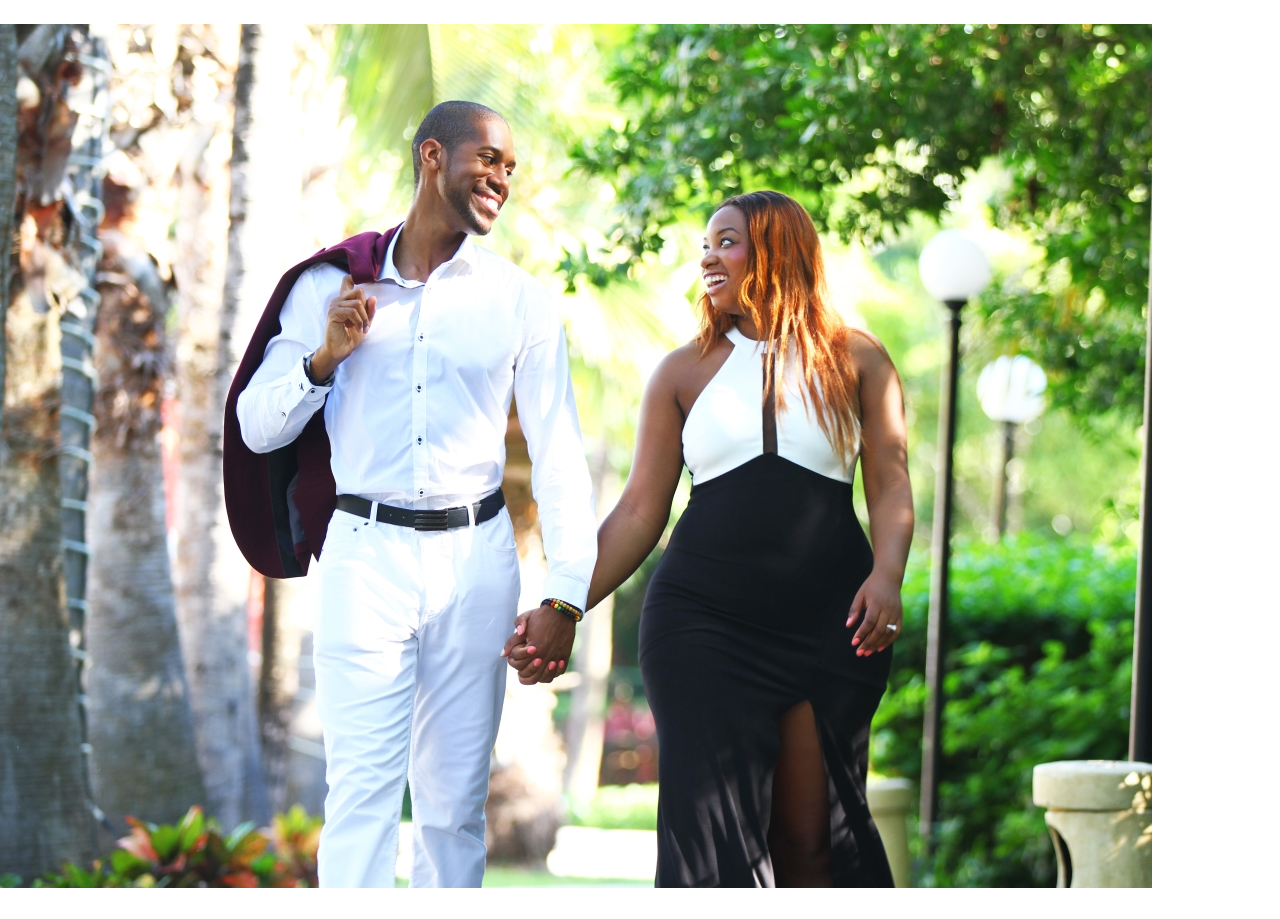
==== invitation.html @ 3a01578b "Updates" ====
<!DOCTYPE HTML>
 <html lang="en">
  <head>
   
    <!-- Required meta tags always come first -->
    <meta charset="utf-8">
    <meta name="viewport" content="width=device-width, initial-scale=1, shrink-to-fit=no">
     <title>Welcome to Our Egyptian Wedding</title> 
     <meta http-equiv="x-ua-compatible" content="ie=edge">
     <meta name="description" content="Jessica Martin and Richard Knight's Egyptian Wedding" >
     
      <!-- Bootstrap CSS -->
    
    <link rel="stylesheet" href="assets/bootstrap-v4/css/bootstrap.min.css"    >
     <!-- GOOGLE FONT -->
    <link href="https://fonts.googleapis.com/css?family=Dancing+Script|Hanuman|Kaushan+Script|Parisienne|Prata|Tangerine|Great+Vibes" rel="stylesheet">
    

    <link rel="stylesheet" href="assets/css/invitation-styles.css">
    
     </head>
     
     <body>
      
       
       <div >
           <div id="left" style="background-color:yellow; display:inline-block; margin-right:500px;">
               
           </div>
           <div id="center" class="invitation-section" style="display:inline-block;  width: 90%;">
                   <div id="spacer" style="height:730px;">
                       
                   </div>
                      <div class="container ">
                       <div id="cover-fade-in-div" class="  text-xs-center">
                            <div id="fade-in-wrapper-2" class="box fade-in one">
                                <h1 id="cover-fade-in-header" class="display-1">Richard &amp; Jessica</h1> 
                                 <h2 id="cover-fade-in-sub" class="display-4">November 4th, 2017</h2> 
                              </div>
                        </div>

                   </div>
           </div>
           <div id="right"  style="background-color:red; display:inline-block;">
               
               
           </div>
       </div>
        
       
            
            
         
     </body>
    
</html>
---- assets/css/invitation-styles.css ----
html, body{
    height: 100%;
}

section{
    margin:0px;
    width:1268px;
    min-height: 864px;
    /*border: medium solid black;*/
}

.vertical-align-parent, .horizontal-align-parent{
    position: relative;
}
.vertical-align-child{
      position:absolute;
    /*width:100%;*/
    top:60%;
     -webkit-transform: translateY(-50%);
      -ms-transform: translateY(-50%);
      transform: translateY(-50%);
}

#left{
    width:10%;
}

#right{
      width:10%;
}

.invitation-section {
    background: url("../img/engagement/rich-jess-hold-hands-walking.jpg") no-repeat;
    width:1268px;
    min-height: 864px;
}

 #cover-fade-in-sub{
    font-family: 'Prata', serif; 
     font-size: 29px;
     color: white;
     
}
#cover-fade-in-header{
    
/*font-family: 'Parisienne', cursive;*/
    font-family: 'Great Vibes', cursive;
    color: #d4bb97;
     font-size:55px;
}

/* make keyframes that tell the start state and the end state of our object */
@-webkit-keyframes fadeIn { from { opacity:0; } to { opacity:1; } }
@-moz-keyframes fadeIn { from { opacity:0; } to { opacity:1; } }
@keyframes fadeIn { from { opacity:0; } to { opacity:1; } }

.fade-in {
  opacity:0;  /* make things invisible upon start */
  -webkit-animation:fadeIn ease-in 1;  /* call our keyframe named fadeIn, use animattion ease-in and repeat it only 1 time */
  -moz-animation:fadeIn ease-in 1;
  animation:fadeIn ease-in 1;

  -webkit-animation-fill-mode:forwards;  /* this makes sure that after animation is done we remain at the last keyframe value (opacity: 1)*/
  -moz-animation-fill-mode:forwards;
  animation-fill-mode:forwards;

  -webkit-animation-duration:1s;
  -moz-animation-duration:1s;
  animation-duration:1s;
}

.fade-in.one {
  -webkit-animation-delay: 0.7s;
  -moz-animation-delay: 0.7s;
  animation-delay: 0.7s;
}



#fade-in-wrapper-1{
    z-index: 10;
    background-color: rgba(0,0,0,.5);
    margin-top:45px;
}
#fade-in-wrapper-2{
    z-index: 10;
    background-color: rgba(0,0,0,.65);
    margin-top:5px;
    padding-top: 5px;
    border-radius:20px;
    border-width:2px;
    border-style:solid;
}

#cover-fade-in-div{
    float: left;
    width:50%;
    margin-left: 10px;;
}
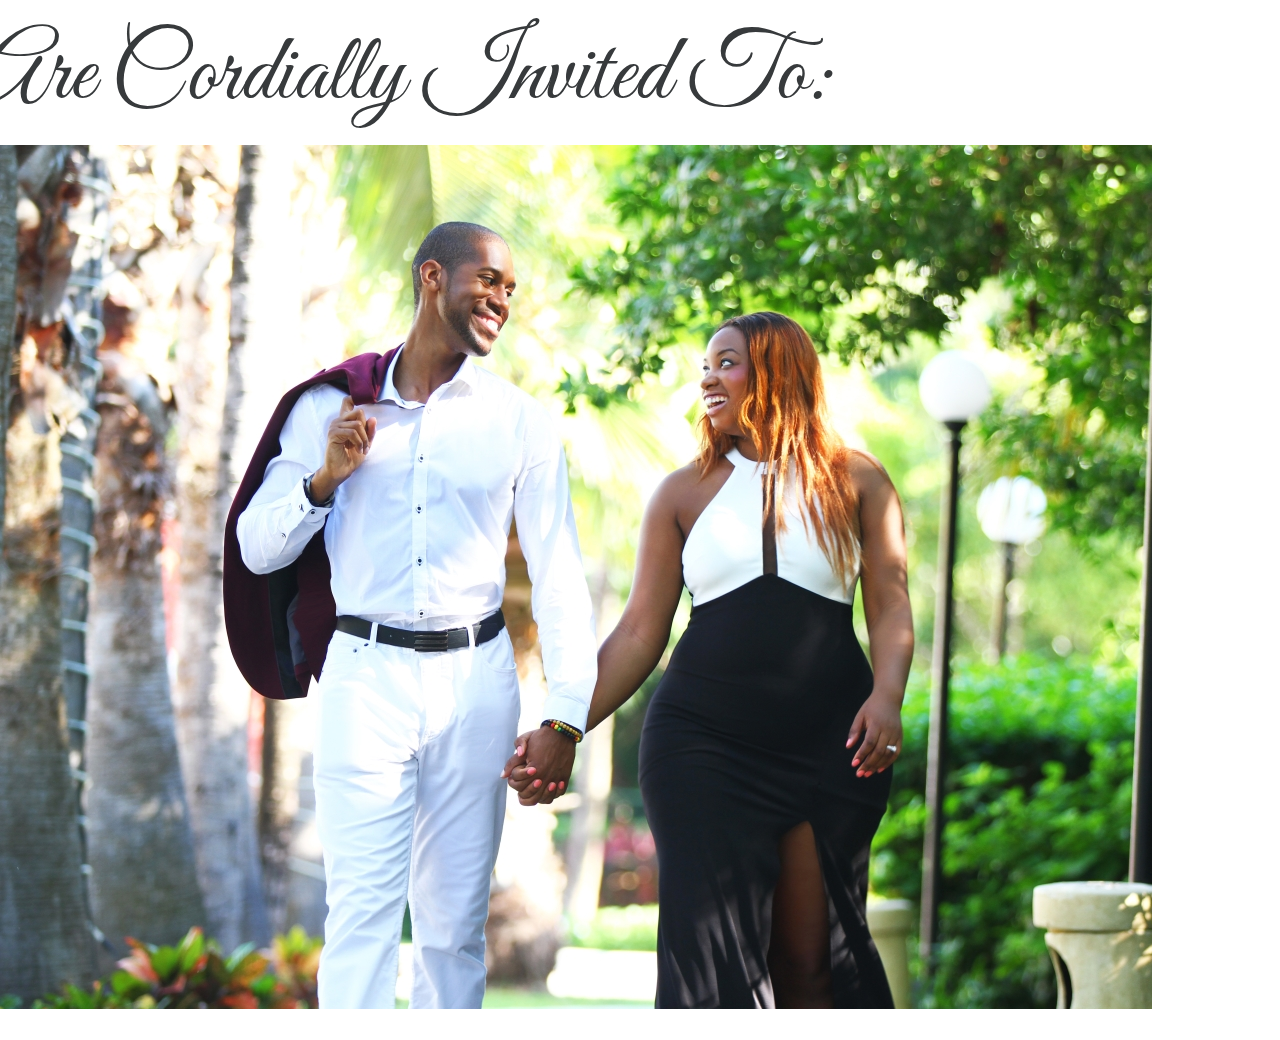
==== commit 5def62aa: "Updated Email Invitation Styles" ====
--- a/invitation.html
+++ b/invitation.html
@@ -26,15 +26,16 @@
        <div >
            <div id="left" style="background-color:yellow; display:inline-block; margin-right:500px;">
                
-           </div>
+           </div> 
+           <div><h2 id="invite-header" class="text-xs-center">You Are Cordially Invited To:</h2></div>
            <div id="center" class="invitation-section" style="display:inline-block;  width: 90%;">
-                   <div id="spacer" style="height:730px;">
+                   <div id="spacer" style="height:650px;">
                        
                    </div>
                       <div class="container ">
                        <div id="cover-fade-in-div" class="  text-xs-center">
                             <div id="fade-in-wrapper-2" class="box fade-in one">
-                                <h1 id="cover-fade-in-header" class="display-1">Richard &amp; Jessica</h1> 
+                                <h1 id="cover-fade-in-header" class="display-1">Richard &amp; Jessica's Wedding</h1> 
                                  <h2 id="cover-fade-in-sub" class="display-4">November 4th, 2017</h2> 
                               </div>
                         </div>
--- a/assets/css/invitation-styles.css
+++ b/assets/css/invitation-styles.css
@@ -35,9 +35,17 @@
     min-height: 864px;
 }
 
+#invite-header{
+       font-family: 'Great Vibes', cursive;
+font-weight:500;
+    font-size: 96px;
+    margin-left: -645px;
+    margin-bottom: 15px;
+}
+
  #cover-fade-in-sub{
     font-family: 'Prata', serif; 
-     font-size: 29px;
+     font-size: 45px;
      color: white;
      
 }
@@ -46,7 +54,7 @@
 /*font-family: 'Parisienne', cursive;*/
     font-family: 'Great Vibes', cursive;
     color: #d4bb97;
-     font-size:55px;
+     font-size:95px;
 }
 
 /* make keyframes that tell the start state and the end state of our object */
@@ -86,7 +94,7 @@
     z-index: 10;
     background-color: rgba(0,0,0,.65);
     margin-top:5px;
-    padding-top: 5px;
+    padding-top: 12px;
     border-radius:20px;
     border-width:2px;
     border-style:solid;
@@ -94,6 +102,6 @@
 
 #cover-fade-in-div{
     float: left;
-    width:50%;
-    margin-left: 10px;;
+    width:95%;
+    margin-left: -190px;
 }
